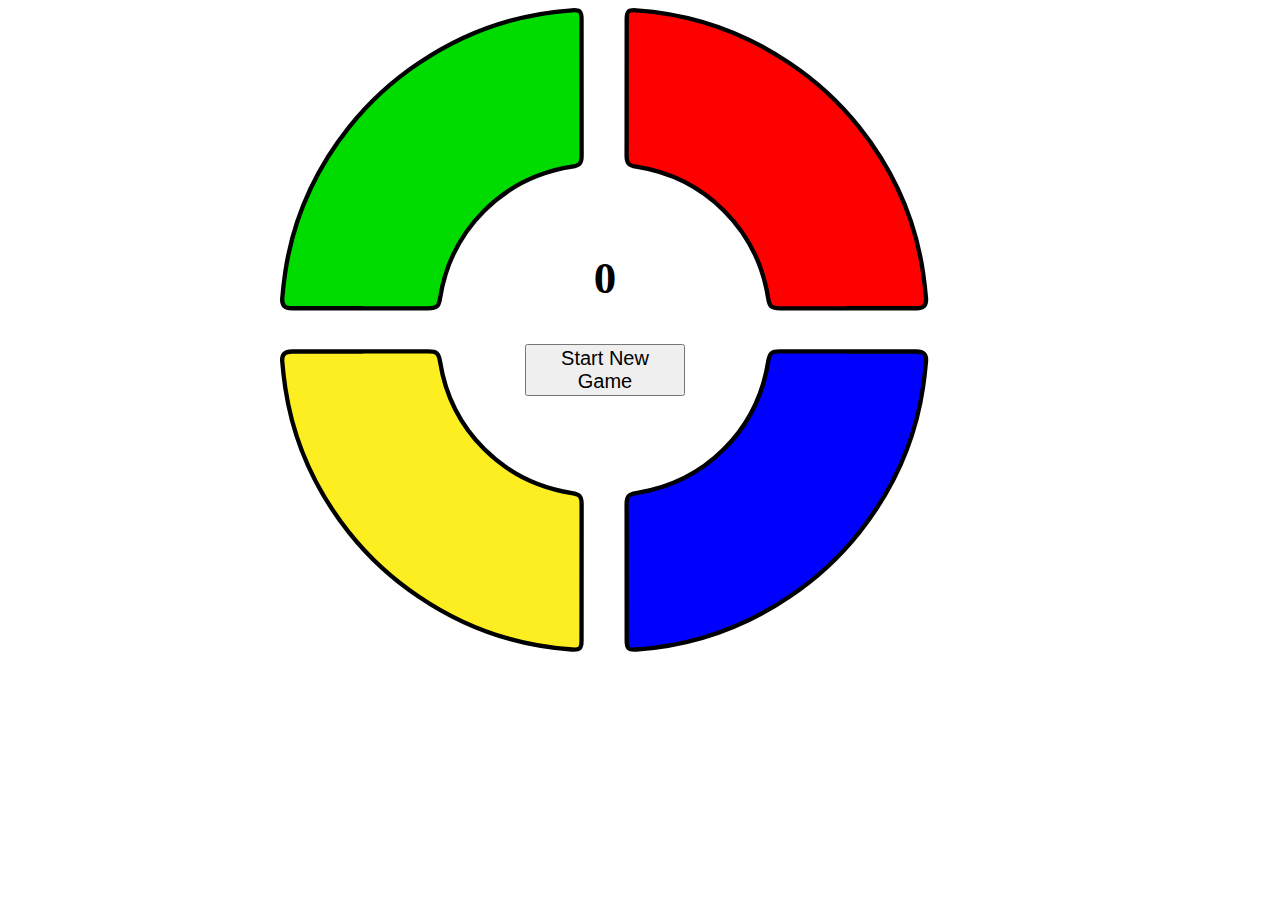
==== index.html @ a34dc349 "Placed existing files inside repository" ====
<!doctype html>
<html lang="en">
	<head>
		<title>SimonSays</title>
		<meta charset="utf-8">
		<link rel="stylesheet" type="text/css" href="styles.css">
	</head>
	<body>
		<header>
		</header>
		
		<div id="pageContainer">
			<svg id="buttons" viewBox="0 0 500 500"><title>Buttons</title>
				<path id="buttonYellow" d="M56.08,238.5h46.85c5.93,0,7.28,1.15,8.19,6.92,7.53,47.9,43.75,84,91.68,91.46,5.25.81,6.66,2.32,6.66,7.51q0,47.54-.06,95.09c0,5.33-1.16,6.41-6.63,6A215.32,215.32,0,0,1,96.47,408.82,213.45,213.45,0,0,1,48,364.3c-23.49-29.56-38.7-62.89-44.3-100.39-.91-6.09-1.61-12.21-2.13-18.35-.42-5,1.67-7,6.75-7q23.89,0,47.77,0Z"/>
				<path id="buttonGreen" d="M56.08,208.57h46.85c5.93,0,7.28-1.15,8.19-6.92,7.53-47.9,43.75-84,91.68-91.46,5.25-.81,6.66-2.32,6.66-7.51q0-47.54-.06-95.09c0-5.33-1.16-6.41-6.63-6A215.32,215.32,0,0,0,96.47,38.25,213.45,213.45,0,0,0,48,82.77c-23.49,29.56-38.7,62.89-44.3,100.39-.91,6.09-1.61,12.21-2.13,18.35-.42,5,1.67,7,6.75,7q23.89,0,47.77,0Z"/>
				<path id="buttonRed" d="M394.08,208.57H347.23c-5.93,0-7.28-1.15-8.19-6.92-7.53-47.9-43.75-84-91.68-91.46-5.25-.81-6.66-2.32-6.66-7.51q0-47.54.06-95.09c0-5.33,1.16-6.41,6.63-6A215.32,215.32,0,0,1,353.69,38.25a213.45,213.45,0,0,1,48.5,44.52c23.49,29.56,38.7,62.89,44.3,100.39.91,6.09,1.61,12.21,2.13,18.35.42,5-1.67,7-6.75,7q-23.89,0-47.77,0Z"/>
				<path id="buttonBlue" d="M394.08,238.5H347.23c-5.93,0-7.28,1.15-8.19,6.92-7.53,47.9-43.75,84-91.68,91.46-5.25.81-6.66,2.32-6.66,7.51q0,47.54.06,95.09c0,5.33,1.16,6.41,6.63,6a215.32,215.32,0,0,0,106.29-36.68,213.45,213.45,0,0,0,48.5-44.52c23.49-29.56,38.7-62.89,44.3-100.39.91-6.09,1.61-12.21,2.13-18.35.42-5-1.67-7-6.75-7q-23.89,0-47.77,0Z"/>
		</svg>
		<div id="center">
			<h2 id="sequenceCountDisplay">0</h2>
			<button id="startButton" type="button">Start New Game</button>
		</div>
	</div>

	<script src="scripts.js"></script>
</body>
</html>
---- styles.css ----
/*General ----------------------------------------------*/

body {}

#pageContainer {
 display: block;
 position: relative;
 text-align: center;
 margin: auto;
 height: 100%;
 width: 100%;
}


/*------------------------------------------------------*/


/*Button Styles -----------------------------------------*/

#buttons {
 max-width: 720px;
 width: 100%;
 height: 100%;
 margin: auto;
 z-index: -1;
 stroke: #000;
 stroke-miterlimit: 10;
 stroke-width: 3px;
}

#buttonYellow {
 fill: #fcee21;
}
#buttonYellow:hover {
 fill: #fcf14f;
	stroke-width: 4px;
}
#buttonYellow:active {
 fill: #c9bc03;
	stroke-width: 3px;
}

#buttonGreen {
 fill: #00dc00;
}
#buttonGreen:hover {
 fill: #1aff1a;
	stroke-width: 4px;
}
#buttonGreen:active {
 fill: #008000;
	stroke-width: 3px;
}

#buttonRed {
 fill: red;
}
#buttonRed:hover {
 fill: #ff4d4d;
	stroke-width: 4px;
}
#buttonRed:active {
 fill: #990000;
	stroke-width: 3px;
}

#buttonBlue {
 fill: blue;
}
#buttonBlue:hover {
 fill: #3333ff;
	stroke-width: 4px;
}
#buttonBlue:active {
 fill: #000099;
	stroke-width: 3px;
}


/*------------------------------------------------------*/


/*Center Control --------------------------*/

#center {
 position: relative;
 top: -500px;
 left: -35px;
 margin: auto;
 width: 100%;
 text-align: center;
 font-size: 35px;
 max-width: 200px;
}

#sequenceCountDisplay {
 margin: 20px;
 font-size: 45px;
}

#startButton {
 margin: 20px;
 font-size: 20px;
}



/*------------------------------------------------------*/


/*Responsive Design ------------------------------------*/


/*------------------------------------------------------*/
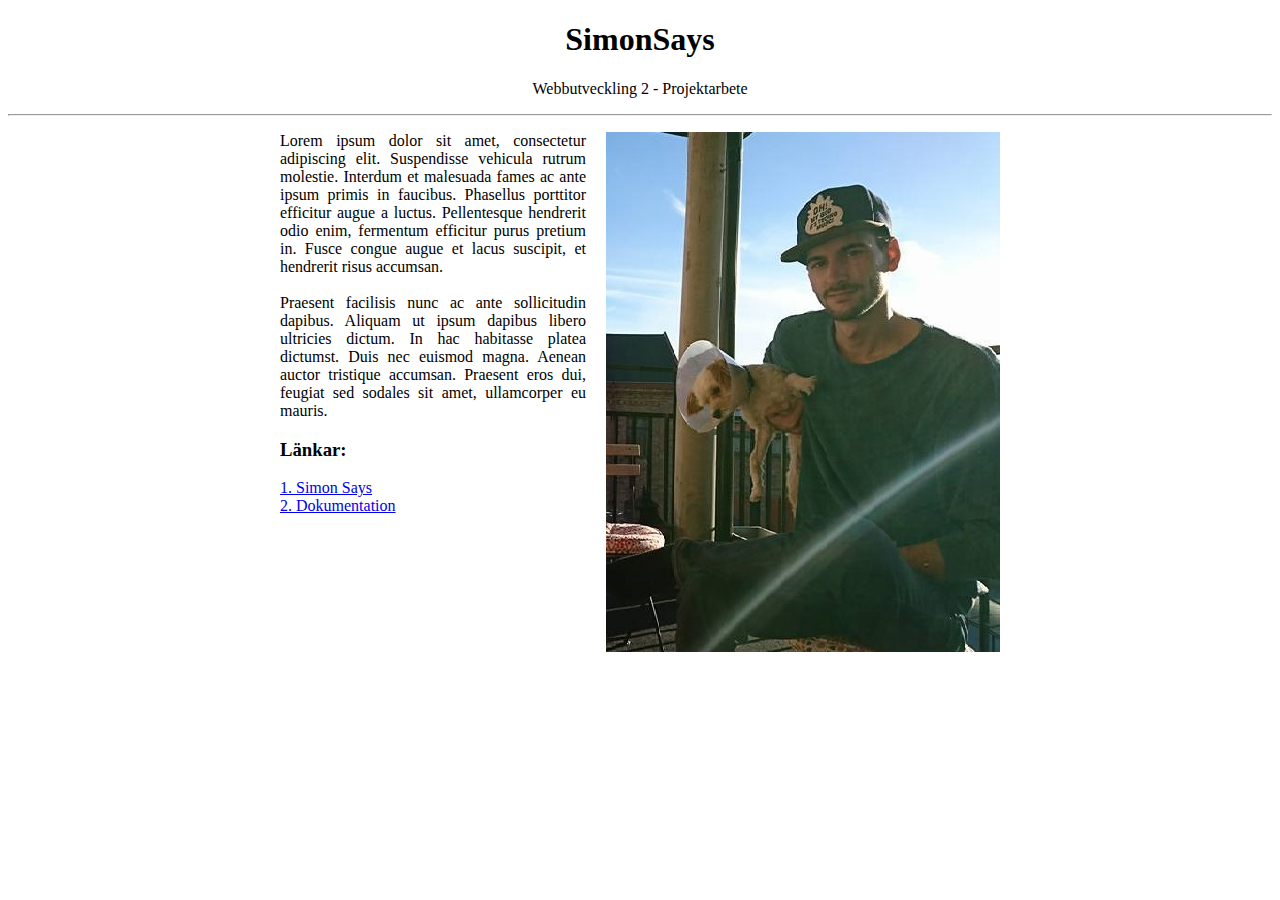
==== commit 116b8316: "Added Content" ====
--- a/index.html
+++ b/index.html
@@ -1,27 +1,30 @@
 <!doctype html>
 <html lang="en">
 	<head>
-		<title>SimonSays</title>
+		<title>SimonSays Front Page</title>
 		<meta charset="utf-8">
 		<link rel="stylesheet" type="text/css" href="styles.css">
 	</head>
 	<body>
 		<header>
-		</header>
-		
-		<div id="pageContainer">
-			<svg id="buttons" viewBox="0 0 500 500"><title>Buttons</title>
-				<path id="buttonYellow" d="M56.08,238.5h46.85c5.93,0,7.28,1.15,8.19,6.92,7.53,47.9,43.75,84,91.68,91.46,5.25.81,6.66,2.32,6.66,7.51q0,47.54-.06,95.09c0,5.33-1.16,6.41-6.63,6A215.32,215.32,0,0,1,96.47,408.82,213.45,213.45,0,0,1,48,364.3c-23.49-29.56-38.7-62.89-44.3-100.39-.91-6.09-1.61-12.21-2.13-18.35-.42-5,1.67-7,6.75-7q23.89,0,47.77,0Z"/>
-				<path id="buttonGreen" d="M56.08,208.57h46.85c5.93,0,7.28-1.15,8.19-6.92,7.53-47.9,43.75-84,91.68-91.46,5.25-.81,6.66-2.32,6.66-7.51q0-47.54-.06-95.09c0-5.33-1.16-6.41-6.63-6A215.32,215.32,0,0,0,96.47,38.25,213.45,213.45,0,0,0,48,82.77c-23.49,29.56-38.7,62.89-44.3,100.39-.91,6.09-1.61,12.21-2.13,18.35-.42,5,1.67,7,6.75,7q23.89,0,47.77,0Z"/>
-				<path id="buttonRed" d="M394.08,208.57H347.23c-5.93,0-7.28-1.15-8.19-6.92-7.53-47.9-43.75-84-91.68-91.46-5.25-.81-6.66-2.32-6.66-7.51q0-47.54.06-95.09c0-5.33,1.16-6.41,6.63-6A215.32,215.32,0,0,1,353.69,38.25a213.45,213.45,0,0,1,48.5,44.52c23.49,29.56,38.7,62.89,44.3,100.39.91,6.09,1.61,12.21,2.13,18.35.42,5-1.67,7-6.75,7q-23.89,0-47.77,0Z"/>
-				<path id="buttonBlue" d="M394.08,238.5H347.23c-5.93,0-7.28,1.15-8.19,6.92-7.53,47.9-43.75,84-91.68,91.46-5.25.81-6.66,2.32-6.66,7.51q0,47.54.06,95.09c0,5.33,1.16,6.41,6.63,6a215.32,215.32,0,0,0,106.29-36.68,213.45,213.45,0,0,0,48.5-44.52c23.49-29.56,38.7-62.89,44.3-100.39.91-6.09,1.61-12.21,2.13-18.35.42-5-1.67-7-6.75-7q-23.89,0-47.77,0Z"/>
-		</svg>
-		<div id="center">
-			<h2 id="sequenceCountDisplay">0</h2>
-			<button id="startButton" type="button">Start New Game</button>
-		</div>
-	</div>
-
-	<script src="scripts.js"></script>
-</body>
-</html>+			<h1>SimonSays</h1>
+			<p>Webbutveckling 2 - Projektarbete<p>
+				<hr>
+			</header>
+			<div class="frontAndDocumentation">
+				<div class="omMig">
+					<img id="picOfMe" src="me.jpg" alt="picture of me holding a dog">
+					<div id="aboutMeText">
+						<p>Lorem ipsum dolor sit amet, consectetur adipiscing elit. Suspendisse vehicula rutrum molestie. Interdum et malesuada fames ac ante ipsum primis in faucibus. Phasellus porttitor efficitur augue a luctus. Pellentesque hendrerit odio enim, fermentum efficitur purus pretium in. Fusce congue augue et lacus suscipit, et hendrerit risus accumsan.
+							<br><br>
+						Praesent facilisis nunc ac ante sollicitudin dapibus. Aliquam ut ipsum dapibus libero ultricies dictum. In hac habitasse platea dictumst. Duis nec euismod magna. Aenean auctor tristique accumsan. Praesent eros dui, feugiat sed sodales sit amet, ullamcorper eu mauris.</p>
+					</div>
+				</div>
+				<h3>Länkar:</h3>
+				<a href="game.html">1. Simon Says</a><br>
+				<a href="dokumentation.html">2. Dokumentation</a>
+			</div>
+			
+			<script src="scripts.js"></script>
+		</body>
+	</html>--- a/styles.css
+++ b/styles.css
@@ -1,6 +1,10 @@
 /*General ----------------------------------------------*/
 
 body {}
+
+header {
+	text-align: center;
+}
 
 #pageContainer {
  display: block;
@@ -11,8 +15,32 @@
  width: 100%;
 }
 
+#tillbaka {
+	font-size: 20px;
+}
 
-/*------------------------------------------------------*/
+/*-------------------------------------------------------*/
+
+/*Documentation & Frontpage -----------------------------*/
+
+.frontAndDocumentation {
+	display: block;
+	margin: auto;
+	max-width: 720px;
+	width: 100%;
+	height: 100%;
+}
+
+#picOfMe {
+	float: right;
+	margin-left: 20px;
+}
+
+#aboutMeText {
+	text-align: justify;
+}
+
+/*-------------------------------------------------------*/
 
 
 /*Button Styles -----------------------------------------*/
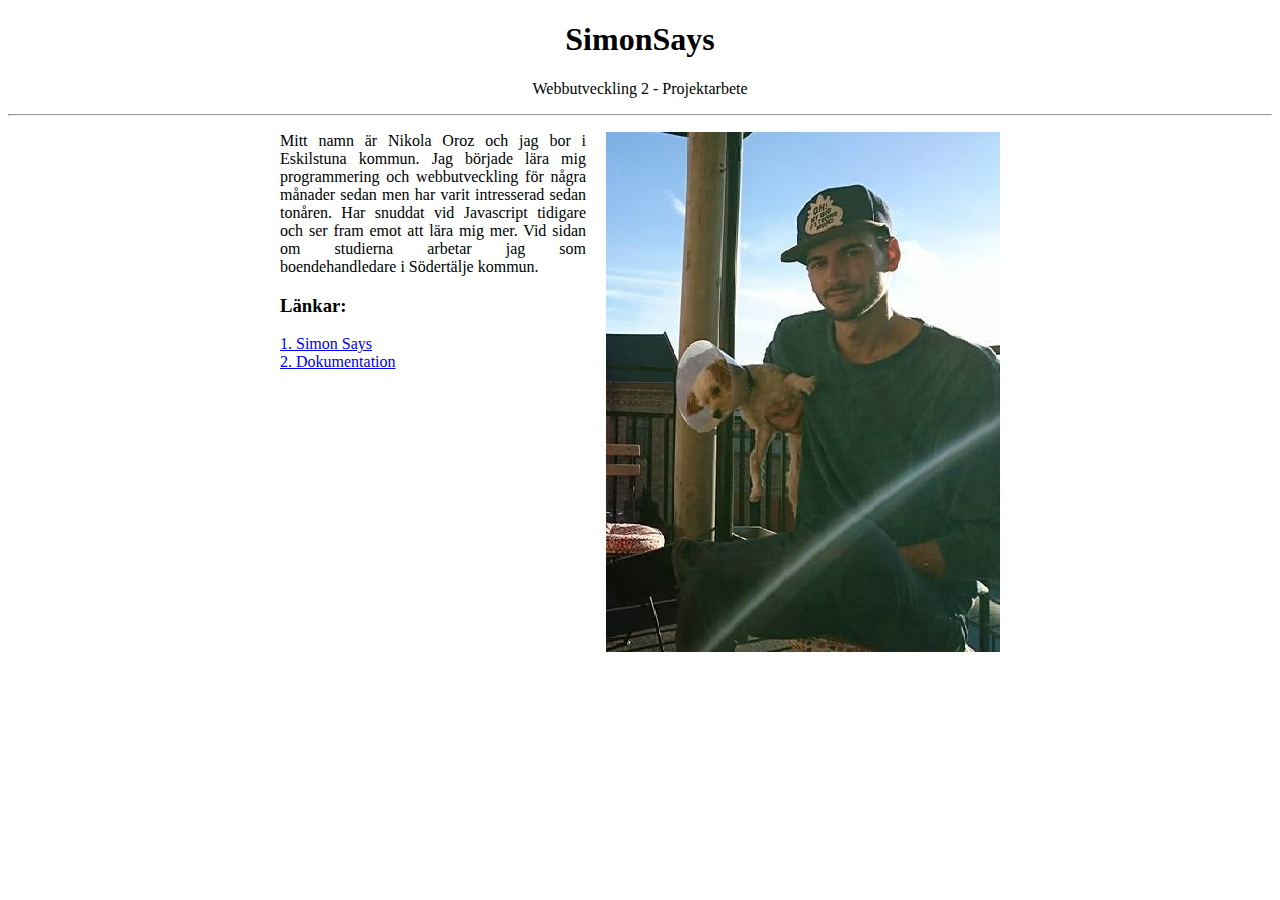
==== commit f3ea5406: "Om mig text" ====
--- a/index.html
+++ b/index.html
@@ -15,9 +15,9 @@
 				<div class="omMig">
 					<img id="picOfMe" src="me.jpg" alt="picture of me holding a dog">
 					<div id="aboutMeText">
-						<p>Lorem ipsum dolor sit amet, consectetur adipiscing elit. Suspendisse vehicula rutrum molestie. Interdum et malesuada fames ac ante ipsum primis in faucibus. Phasellus porttitor efficitur augue a luctus. Pellentesque hendrerit odio enim, fermentum efficitur purus pretium in. Fusce congue augue et lacus suscipit, et hendrerit risus accumsan.
-							<br><br>
-						Praesent facilisis nunc ac ante sollicitudin dapibus. Aliquam ut ipsum dapibus libero ultricies dictum. In hac habitasse platea dictumst. Duis nec euismod magna. Aenean auctor tristique accumsan. Praesent eros dui, feugiat sed sodales sit amet, ullamcorper eu mauris.</p>
+						<p>Mitt namn är Nikola Oroz och jag  bor i Eskilstuna kommun. Jag började lära mig programmering och webbutveckling för några månader sedan men har varit intresserad sedan tonåren.
+Har snuddat vid Javascript tidigare och ser fram emot att lära mig mer.
+ Vid sidan om studierna arbetar jag som boendehandledare i Södertälje kommun.</p>
 					</div>
 				</div>
 				<h3>Länkar:</h3>
@@ -27,4 +27,4 @@
 			
 			<script src="scripts.js"></script>
 		</body>
-	</html>+	</html>
